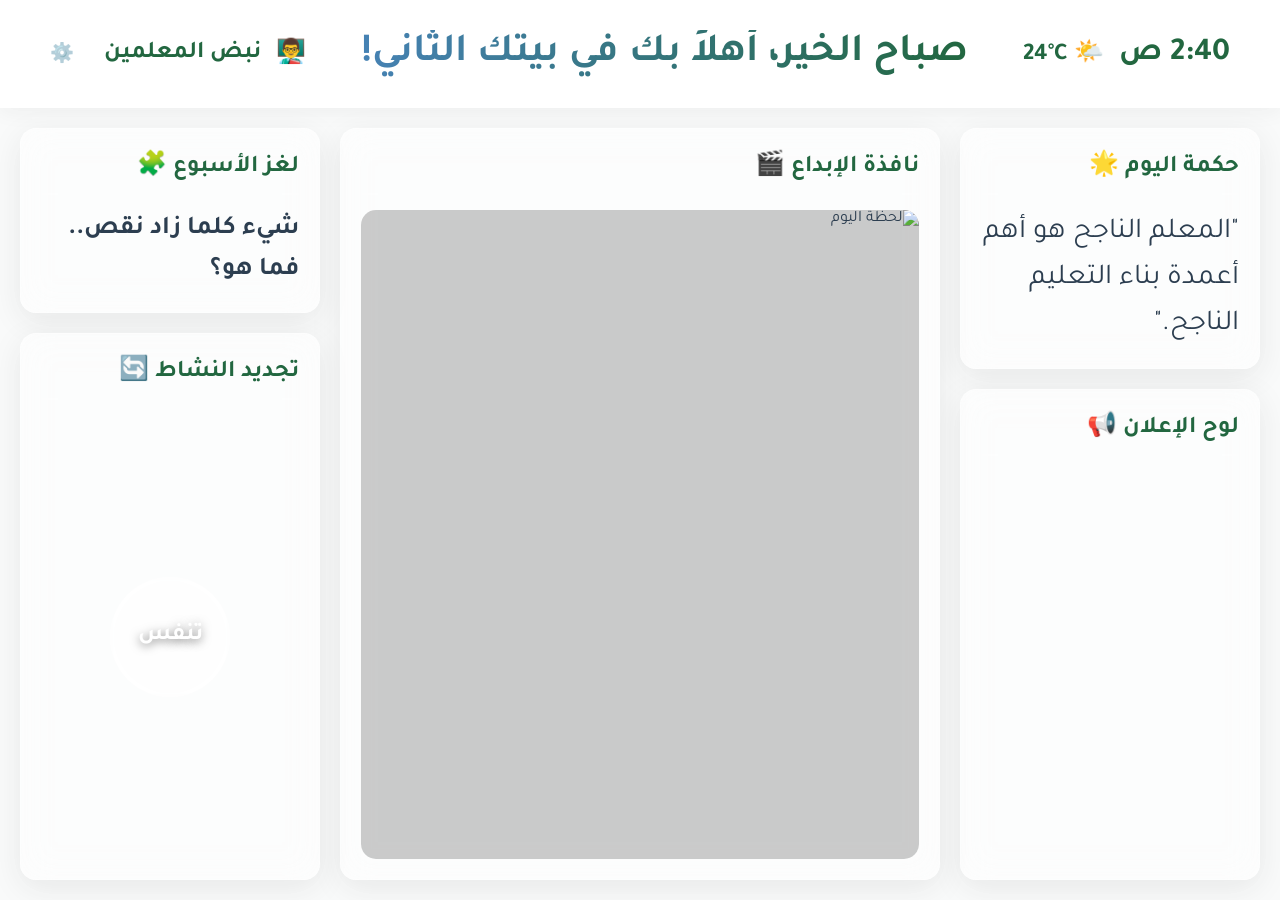
==== index.html @ 492b7f27 "Refactor UI to unified grid and add Youtube/Announcement deletion features" ====
<!DOCTYPE html>
<html lang="ar" dir="rtl">
<head>
    <meta charset="UTF-8">
    <meta name="viewport" content="width=device-width, initial-scale=1.0">
    <title>نبض المعلمين - الشاشة التفاعلية</title>
    <!-- Firebase SDKs -->
    <script src="https://www.gstatic.com/firebasejs/10.8.0/firebase-app-compat.js"></script>
    <script src="https://www.gstatic.com/firebasejs/10.8.0/firebase-firestore-compat.js"></script>
    
    <link rel="stylesheet" href="shared.css">
    <link rel="stylesheet" href="screen.css">
</head>
<body>
    <div id="screen-container" class="screen-container">
        <!-- Header: Weather, Time, and Greeting -->
        <header class="screen-header">
            <div class="time-weather">
                <div class="time" id="current-time">07:30 ص</div>
                <div class="weather"><span class="emoji">🌤️</span> 24°C</div>
            </div>
            <div class="greeting">
                <h1 id="welcome-msg">صباح الخير، أهلاً بك في بيتك الثاني!</h1>
            </div>
            <div class="logo">
                <span class="emoji">👨‍🏫</span> نبض المعلمين
                <a href="dashboard.html" style="text-decoration: none; font-size: 1.2rem; margin-right: 15px; opacity: 0.6; transition: opacity 0.3s;" onmouseover="this.style.opacity=1" onmouseout="this.style.opacity=0.6" title="لوحة التحكم">⚙️</a>
            </div>
        </header>

        <!-- Main Content Area: Unified Grid Layout -->
        <main class="screen-main" style="height: calc(100vh - 100px); padding: 20px;">
            <div class="unified-grid" style="display: grid; grid-template-columns: 1fr 2fr 1fr; gap: 20px; height: 100%;">
                
                <!-- Column 1: Right (Announcements) -->
                <div class="grid-col right-col" style="display: flex; flex-direction: column; gap: 20px;">
                    <!-- Quote of the Day Widget -->
                    <div class="widget glass-card" style="padding: 20px;">
                        <h2 class="widget-title" style="font-size: 1.5rem; border-bottom: 2px solid rgba(255,255,255,0.2); padding-bottom: 10px; margin-bottom: 15px;">حكمة اليوم 🌟</h2>
                        <blockquote class="daily-quote" id="daily-quote" style="font-size: 1.8rem; line-height: 1.6; margin: 0;">"المعلم الناجح هو أهم أعمدة بناء التعليم الناجح."</blockquote>
                    </div>

                    <!-- Announcements Widget -->
                    <div class="widget glass-card" style="flex-grow: 1; display: flex; flex-direction: column; padding: 20px; overflow: hidden;">
                        <h2 class="widget-title" style="font-size: 1.5rem; border-bottom: 2px solid rgba(255,255,255,0.2); padding-bottom: 10px; margin-bottom: 15px;">لوح الإعلان 📢</h2>
                        <div class="shoutout-list" id="shoutout-list" style="flex-grow: 1; overflow-y: auto; padding-right: 10px;">
                            <!-- Dynamically populated from Firebase -->
                        </div>
                    </div>
                </div>

                <!-- Column 2: Middle (Media Window) -->
                <div class="grid-col middle-col" style="display: flex; flex-direction: column; gap: 20px;">
                    <div class="widget glass-card media-widget" style="flex-grow: 1; display: flex; flex-direction: column; padding: 20px;">
                        <h2 class="widget-title" style="font-size: 1.5rem; border-bottom: 2px solid rgba(255,255,255,0.2); padding-bottom: 10px; margin-bottom: 15px;">نافذة الإبداع 🎬</h2>
                        <div class="media-container" id="media-container" style="flex-grow: 1; display: flex; align-items: center; justify-content: center; overflow: hidden; border-radius: 15px; position: relative; background: rgba(0,0,0,0.2);">
                            <!-- Image Element -->
                            <img id="daily-image" src="https://images.unsplash.com/photo-1577896851231-70ef18881754?auto=format&fit=crop&w=800" alt="لحظة اليوم" style="width: 100%; height: 100%; object-fit: cover; position: absolute; top: 0; left: 0; border-radius: 15px;">
                            <!-- YouTube Element (Hidden by default) -->
                            <iframe id="youtube-player" style="display: none; width: 100%; height: 100%; position: absolute; top: 0; left: 0; border-radius: 15px;" src="" frameborder="0" allow="accelerometer; autoplay; clipboard-write; encrypted-media; gyroscope; picture-in-picture" allowfullscreen></iframe>
                        </div>
                    </div>
                </div>

                <!-- Column 3: Left (Puzzle & Dynamic Activities) -->
                <div class="grid-col left-col" style="display: flex; flex-direction: column; gap: 20px;">
                    <!-- Puzzle Widget -->
                    <div class="widget glass-card" style="padding: 20px;">
                        <h2 class="widget-title" style="font-size: 1.5rem; border-bottom: 2px solid rgba(255,255,255,0.2); padding-bottom: 10px; margin-bottom: 15px;">لغز الأسبوع 🧩</h2>
                        <p id="puzzle-text" style="font-size: 1.6rem; line-height: 1.6; font-weight: bold; margin: 0;">شيء كلما زاد نقص.. فما هو؟</p>
                    </div>

                    <!-- Dynamic Activities Widget -->
                    <div class="widget glass-card dynamic-widget" style="flex-grow: 1; padding: 20px; display: flex; flex-direction: column;">
                        <h2 class="widget-title" style="font-size: 1.5rem; border-bottom: 2px solid rgba(255,255,255,0.2); padding-bottom: 10px; margin-bottom: 15px;">تجديد النشاط 🔄</h2>
                        <div id="dynamic-activity-container" style="flex-grow: 1; display: flex; align-items: center; justify-content: center; position: relative;">
                            
                            <!-- Activity 1: Breathing -->
                            <div class="activity-item" id="activity-breathing" style="width: 100%; height: 100%;">
                                <div class="nature-bg" style="height: 100%; border-radius: 15px; display: flex; align-items: center; justify-content: center; background: url('https://images.unsplash.com/photo-1472214103451-9374bd1c798e?auto=format&fit=crop&w=600') no-repeat center center; background-size: cover;">
                                    <div class="breathing-circle" style="width: 120px; height: 120px; border-radius: 50%; background: rgba(255,255,255,0.3); backdrop-filter: blur(5px); display: flex; align-items: center; justify-content: center; animation: breathe 8s infinite ease-in-out;">
                                        <span id="breathe-text" style="font-size: 1.5rem; color: white; font-weight: bold;">تنفس</span>
                                    </div>
                                </div>
                            </div>

                            <!-- Activity 2: Stretch -->
                            <div class="activity-item hidden" id="activity-stretch" style="display: none; text-align: center;">
                                <span class="emoji" style="font-size: 4rem; display: block; margin-bottom: 15px;">🧘‍♀️</span>
                                <h3 style="font-size: 1.8rem; color: var(--color-primary); margin-bottom: 10px;">استرخاء سريع!</h3>
                                <p style="font-size: 1.4rem; line-height: 1.6;">حرّك كتفيك بشكل دائري للخلف 5 مرات لتخفيف التوتر العضلي.</p>
                            </div>

                            <!-- Activity 3: Icebreaker -->
                            <div class="activity-item hidden" id="activity-icebreaker" style="display: none; text-align: center;">
                                <span class="emoji" style="font-size: 4rem; display: block; margin-bottom: 10px;">☕</span>
                                <h3 style="font-size: 1.8rem; color: #555; margin-bottom: 10px;">سؤال للقهوة</h3>
                                <p style="font-size: 1.4rem; font-weight: bold; line-height: 1.6;">لو كان بإمكانك تعليم مادة مختلفة ليوم واحد، ماذا ستختار؟</p>
                            </div>

                            <!-- Activity 4: Tip -->
                            <div class="activity-item hidden" id="activity-tip" style="display: none; text-align: center;">
                                <span class="emoji" style="font-size: 4rem; display: block; margin-bottom: 10px;">💡</span>
                                <h3 style="font-size: 1.8rem; color: #4CAF50; margin-bottom: 10px;">ومضة تربوية</h3>
                                <p style="font-size: 1.4rem; line-height: 1.6;">قاعدة الـ 3 ثوانٍ: انتظر 3 ثوانٍ صامتاً بعد طرح السؤال على الفصل!</p>
                            </div>

                        </div>
                    </div>
                </div>

            </div>
        </main>
        
        <!-- Flash Overlay for New Interactions -->
        <div id="flash-overlay" class="flash-overlay"></div>
        
        <!-- Big Alert Modal for New Gratitude -->
        <div id="big-alert" class="big-alert hidden">
            <h1 class="alert-title">رسالة شكر جديدة! 🎉</h1>
            <div class="alert-body" id="alert-body">
                من: <span id="alert-sender"></span><br>
                إلى: <span id="alert-receiver"></span><br>
                "<span id="alert-message"></span>"
            </div>
        </div>
    </div>

    <script src="firebase-config.js"></script>
    <script src="screen.js"></script>
</body>
</html>
---- shared.css ----
/* css/shared.css */
@import url('https://fonts.googleapis.com/css2?family=Tajawal:wght@400;500;700;800&display=swap');

:root {
  /* Visual Identity Colors */
  --color-emerald: #2E8B57; /* أخضر زمردي */
  --color-emerald-light: #3CB371;
  --color-emerald-dark: #226740;
  
  --color-yellow: #F4A460; /* أصفر دافئ */
  --color-yellow-light: #FFDAB9;
  
  --color-blue: #4682B4; /* أزرق هادئ */
  --color-blue-light: #87CEEB;
  
  --color-background: #F8F9FA;
  --color-surface: #FFFFFF;
  --color-text-dark: #2C3E50;
  --color-text-light: #ECF0F1;
  
  /* Layout & Spacing */
  --border-radius: 16px;
  --box-shadow: 0 8px 32px rgba(0, 0, 0, 0.08);
  --box-shadow-hover: 0 12px 48px rgba(46, 139, 87, 0.15);
  
  /* Typography */
  --font-main: 'Tajawal', sans-serif;
}

* {
  box-sizing: border-box;
  margin: 0;
  padding: 0;
}

body {
  font-family: var(--font-main);
  background-color: var(--color-background);
  color: var(--color-text-dark);
  direction: rtl; /* Arabic support */
}

/* Scrollbar styling */
::-webkit-scrollbar {
  width: 8px;
}
::-webkit-scrollbar-track {
  background: transparent;
}
::-webkit-scrollbar-thumb {
  background: var(--color-emerald-light);
  border-radius: 4px;
}

/* Animations */
@keyframes fadeIn {
  from { opacity: 0; transform: translateY(10px); }
  to { opacity: 1; transform: translateY(0); }
}

@keyframes pulse {
  0% { transform: scale(1); box-shadow: 0 0 0 0 rgba(46, 139, 87, 0.4); }
  70% { transform: scale(1.05); box-shadow: 0 0 0 15px rgba(46, 139, 87, 0); }
  100% { transform: scale(1); box-shadow: 0 0 0 0 rgba(46, 139, 87, 0); }
}

@keyframes flashScreen {
  0% { box-shadow: inset 0 0 0 0 rgba(46, 139, 87, 0); }
  10%, 90% { box-shadow: inset 0 0 50px 20px rgba(46, 139, 87, 0.8); }
  100% { box-shadow: inset 0 0 0 0 rgba(46, 139, 87, 0); }
}

/* Generic Utility Classes */
.card {
  background: var(--color-surface);
  border-radius: var(--border-radius);
  padding: 20px;
  box-shadow: var(--box-shadow);
  transition: transform 0.3s ease, box-shadow 0.3s ease;
}

.card:hover {
  transform: translateY(-5px);
  box-shadow: var(--box-shadow-hover);
}

.btn-primary {
  background: linear-gradient(135deg, var(--color-emerald), var(--color-emerald-light));
  color: white;
  border: none;
  padding: 12px 24px;
  border-radius: 30px;
  font-family: var(--font-main);
  font-weight: 700;
  font-size: 1.1rem;
  cursor: pointer;
  transition: all 0.3s ease;
  box-shadow: 0 4px 15px rgba(46, 139, 87, 0.3);
}

.btn-primary:hover {
  transform: scale(1.05);
  box-shadow: 0 6px 20px rgba(46, 139, 87, 0.4);
}
---- screen.css ----
/* css/screen.css */
body {
    overflow: hidden; /* It's a big screen, no scrolling */
    background: url('https://images.unsplash.com/photo-1614850715649-1d0106293cb1?auto=format&fit=crop&w=1920&q=80') center/cover no-repeat;
}

.screen-container {
    height: 100vh;
    display: flex;
    flex-direction: column;
    background: rgba(248, 249, 250, 0.85); /* Semi-transparent overlay */
    backdrop-filter: blur(10px);
}

.screen-header {
    display: flex;
    justify-content: space-between;
    align-items: center;
    padding: 30px 50px;
    background: rgba(255, 255, 255, 0.9);
    box-shadow: 0 4px 20px rgba(0,0,0,0.05);
}

.time-weather, .logo {
    font-size: 1.5rem;
    font-weight: bold;
    color: var(--color-emerald-dark);
    display: flex;
    gap: 15px;
    align-items: center;
}

.time {
    font-size: 2rem;
}

.greeting h1 {
    font-size: 2.5rem;
    color: var(--color-text-dark);
    background: linear-gradient(to left, var(--color-emerald-dark), var(--color-blue));
    -webkit-background-clip: text;
    -webkit-text-fill-color: transparent;
}

.screen-main {
    flex: 1;
    position: relative;
    padding: 40px;
}

/* Glassmorphism Cards */
.glass-card {
    background: rgba(255, 255, 255, 0.6);
    backdrop-filter: blur(16px);
    border: 1px solid rgba(255, 255, 255, 0.3);
    border-radius: var(--border-radius);
    padding: 40px;
    box-shadow: var(--box-shadow);
}

.glass-card h2 {
    color: var(--color-emerald-dark);
    font-size: 2rem;
    margin-bottom: 20px;
    display: flex;
    align-items: center;
    gap: 10px;
}

/* Cycles */
.cycle-view {
    position: absolute;
    top: 40px;
    left: 40px;
    right: 40px;
    bottom: 40px;
    opacity: 0;
    visibility: hidden;
    transition: all 1s ease-in-out;
    display: flex;
    flex-direction: column;
    justify-content: center;
}

.cycle-view.active {
    opacity: 1;
    visibility: visible;
}

/* Morning Circle */
.quote-card {
    text-align: center;
    max-width: 800px;
    margin: 0 auto;
}

.quote-card p {
    font-size: 3rem;
    line-height: 1.5;
    color: var(--color-text-dark);
}

/* Break Circle */
.split-layout {
    display: grid;
    grid-template-columns: 2fr 1fr;
    gap: 30px;
    height: 100%;
}

.shoutout-container {
    overflow: hidden;
    position: relative;
    height: 100%;
    display: flex;
    flex-direction: column;
}

.shoutout-list {
    flex: 1;
    display: flex;
    flex-direction: column;
    gap: 20px;
    /* Basic scroll animation, can be improved with JS for seamless scrolling */
    animation: scrollUp 20s linear infinite;
}

.shoutout-item {
    background: var(--color-surface);
    padding: 20px;
    border-radius: 12px;
    border-right: 6px solid var(--color-yellow);
    box-shadow: 0 4px 15px rgba(0,0,0,0.05);
    font-size: 1.5rem;
}

.side-content {
    display: flex;
    flex-direction: column;
    gap: 30px;
}

.puzzle-card, .moments-card {
    flex: 1;
    display: flex;
    flex-direction: column;
}

.puzzle-card p {
    font-size: 1.8rem;
    text-align: center;
    margin-top: 20px;
}

.moment-image {
    flex: 1;
    background-size: cover;
    background-position: center;
    border-radius: 12px;
    margin-top: 15px;
}

@keyframes scrollUp {
    0% { transform: translateY(100%); }
    100% { transform: translateY(-100%); }
}

/* Quiet Circle */
.nature-bg {
    height: 100%;
    border-radius: var(--border-radius);
    background: linear-gradient(rgba(46, 139, 87, 0.8), rgba(70, 130, 180, 0.8)), url('https://images.unsplash.com/photo-1518173946687-a4c8892bbd9f?auto=format&fit=crop&w=1920&q=80') center/cover;
    display: flex;
    align-items: center;
    justify-content: center;
}

.breathing-circle {
    width: 300px;
    height: 300px;
    border-radius: 50%;
    background: rgba(255, 255, 255, 0.2);
    border: 4px solid rgba(255, 255, 255, 0.5);
    display: flex;
    align-items: center;
    justify-content: center;
    animation: breatheAnim 8s infinite ease-in-out;
}

.breathing-circle span {
    font-size: 2.5rem;
    color: white;
    font-weight: bold;
    text-shadow: 0 2px 10px rgba(0,0,0,0.5);
}

@keyframes breatheAnim {
    0%, 100% { transform: scale(1); }
    50% { transform: scale(1.5); }
}

/* Alerts and Overlays */
.flash-overlay {
    position: fixed;
    top: 0; left: 0; right: 0; bottom: 0;
    pointer-events: none;
    z-index: 1000;
}

.flash-active {
    animation: flashScreen 2s;
}

.big-alert {
    position: fixed;
    top: 50%; left: 50%;
    transform: translate(-50%, -50%);
    background: var(--color-surface);
    padding: 50px;
    border-radius: 30px;
    box-shadow: 0 20px 60px rgba(0,0,0,0.3);
    z-index: 1001;
    text-align: center;
    border: 5px solid var(--color-yellow);
    animation: popIn 0.5s cubic-bezier(0.175, 0.885, 0.32, 1.275) forwards;
}

.big-alert.hidden {
    display: none;
}

.alert-title {
    font-size: 3rem;
    color: var(--color-emerald-dark);
    margin-bottom: 20px;
}

.alert-body {
    font-size: 2rem;
    line-height: 1.6;
}

@keyframes popIn {
    0% { transform: translate(-50%, -50%) scale(0.5); opacity: 0; }
    100% { transform: translate(-50%, -50%) scale(1); opacity: 1; }
}
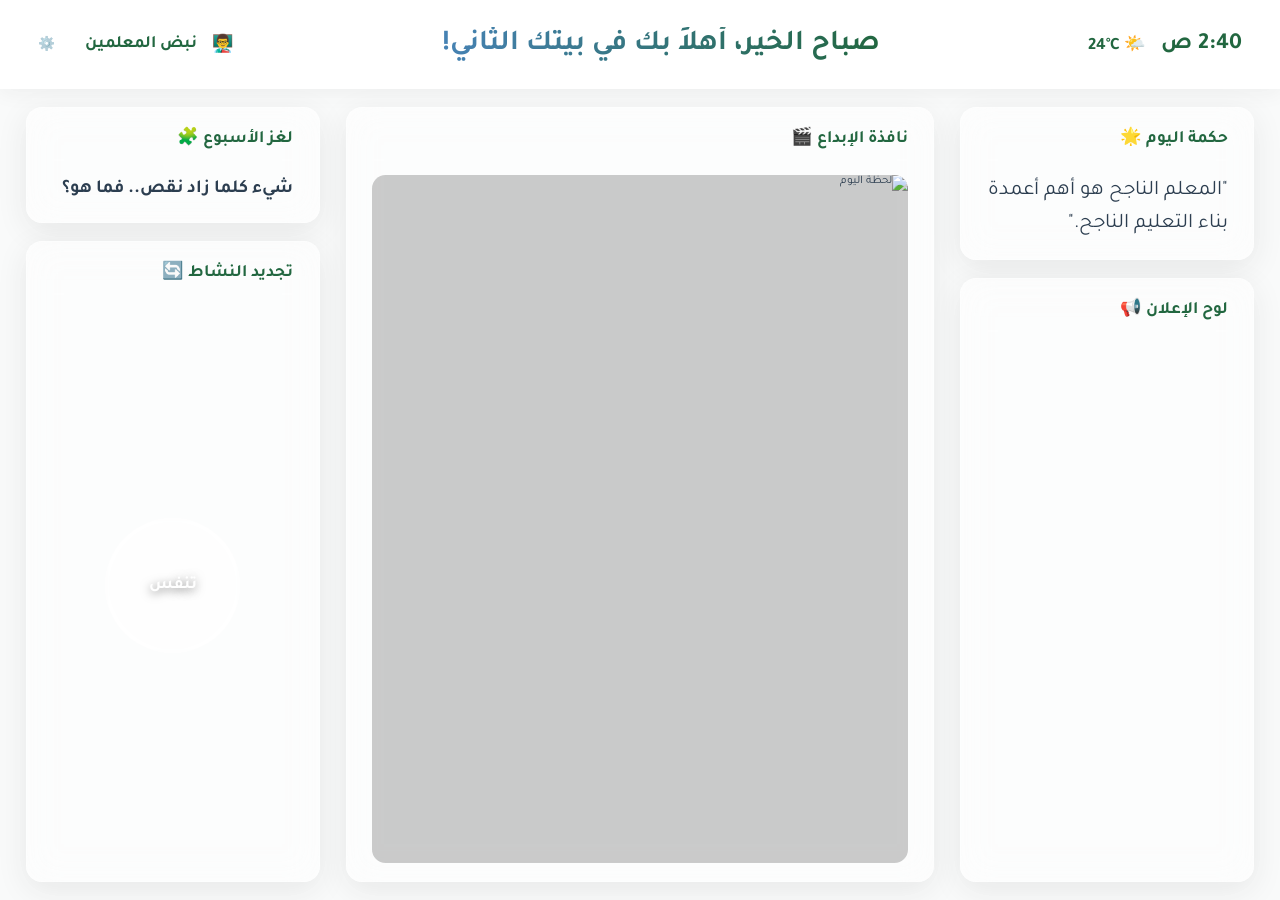
==== commit f4e47a50: "Optimize layout for 16:9 TV screens using VW/VH units" ====
--- a/index.html
+++ b/index.html
@@ -29,56 +29,56 @@
         </header>
 
         <!-- Main Content Area: Unified Grid Layout -->
-        <main class="screen-main" style="height: calc(100vh - 100px); padding: 20px;">
-            <div class="unified-grid" style="display: grid; grid-template-columns: 1fr 2fr 1fr; gap: 20px; height: 100%;">
+        <main class="screen-main" style="flex: 1; padding: 2vh 2vw; box-sizing: border-box; overflow: hidden;">
+            <div class="unified-grid" style="display: grid; grid-template-columns: 1fr 2fr 1fr; gap: 2vw; height: 100%;">
                 
                 <!-- Column 1: Right (Announcements) -->
-                <div class="grid-col right-col" style="display: flex; flex-direction: column; gap: 20px;">
+                <div class="grid-col right-col" style="display: flex; flex-direction: column; gap: 2vh; height: 100%;">
                     <!-- Quote of the Day Widget -->
-                    <div class="widget glass-card" style="padding: 20px;">
-                        <h2 class="widget-title" style="font-size: 1.5rem; border-bottom: 2px solid rgba(255,255,255,0.2); padding-bottom: 10px; margin-bottom: 15px;">حكمة اليوم 🌟</h2>
-                        <blockquote class="daily-quote" id="daily-quote" style="font-size: 1.8rem; line-height: 1.6; margin: 0;">"المعلم الناجح هو أهم أعمدة بناء التعليم الناجح."</blockquote>
+                    <div class="widget glass-card" style="padding: 2vh 2vw; display: flex; flex-direction: column;">
+                        <h2 class="widget-title" style="font-size: 1.5rem; border-bottom: 2px solid rgba(255,255,255,0.2); padding-bottom: 1vh; margin-bottom: 1.5vh;">حكمة اليوم 🌟</h2>
+                        <blockquote class="daily-quote" id="daily-quote" style="font-size: 1.8rem; line-height: 1.6; margin: 0; flex-grow: 1; display: flex; align-items: center;">"المعلم الناجح هو أهم أعمدة بناء التعليم الناجح."</blockquote>
                     </div>
 
                     <!-- Announcements Widget -->
-                    <div class="widget glass-card" style="flex-grow: 1; display: flex; flex-direction: column; padding: 20px; overflow: hidden;">
-                        <h2 class="widget-title" style="font-size: 1.5rem; border-bottom: 2px solid rgba(255,255,255,0.2); padding-bottom: 10px; margin-bottom: 15px;">لوح الإعلان 📢</h2>
-                        <div class="shoutout-list" id="shoutout-list" style="flex-grow: 1; overflow-y: auto; padding-right: 10px;">
+                    <div class="widget glass-card" style="flex-grow: 1; display: flex; flex-direction: column; padding: 2vh 2vw; overflow: hidden;">
+                        <h2 class="widget-title" style="font-size: 1.5rem; border-bottom: 2px solid rgba(255,255,255,0.2); padding-bottom: 1vh; margin-bottom: 1.5vh;">لوح الإعلان 📢</h2>
+                        <div class="shoutout-list" id="shoutout-list" style="flex-grow: 1; overflow-y: auto; padding-right: 1vw;">
                             <!-- Dynamically populated from Firebase -->
                         </div>
                     </div>
                 </div>
 
                 <!-- Column 2: Middle (Media Window) -->
-                <div class="grid-col middle-col" style="display: flex; flex-direction: column; gap: 20px;">
-                    <div class="widget glass-card media-widget" style="flex-grow: 1; display: flex; flex-direction: column; padding: 20px;">
-                        <h2 class="widget-title" style="font-size: 1.5rem; border-bottom: 2px solid rgba(255,255,255,0.2); padding-bottom: 10px; margin-bottom: 15px;">نافذة الإبداع 🎬</h2>
-                        <div class="media-container" id="media-container" style="flex-grow: 1; display: flex; align-items: center; justify-content: center; overflow: hidden; border-radius: 15px; position: relative; background: rgba(0,0,0,0.2);">
+                <div class="grid-col middle-col" style="display: flex; flex-direction: column; height: 100%;">
+                    <div class="widget glass-card media-widget" style="flex-grow: 1; display: flex; flex-direction: column; padding: 2vh 2vw;">
+                        <h2 class="widget-title" style="font-size: 1.5rem; border-bottom: 2px solid rgba(255,255,255,0.2); padding-bottom: 1vh; margin-bottom: 1.5vh;">نافذة الإبداع 🎬</h2>
+                        <div class="media-container" id="media-container" style="flex-grow: 1; display: flex; align-items: center; justify-content: center; overflow: hidden; border-radius: 1.5vh; position: relative; background: rgba(0,0,0,0.2);">
                             <!-- Image Element -->
-                            <img id="daily-image" src="https://images.unsplash.com/photo-1577896851231-70ef18881754?auto=format&fit=crop&w=800" alt="لحظة اليوم" style="width: 100%; height: 100%; object-fit: cover; position: absolute; top: 0; left: 0; border-radius: 15px;">
+                            <img id="daily-image" src="https://images.unsplash.com/photo-1577896851231-70ef18881754?auto=format&fit=crop&w=800" alt="لحظة اليوم" style="width: 100%; height: 100%; object-fit: cover; position: absolute; top: 0; left: 0; border-radius: 1.5vh;">
                             <!-- YouTube Element (Hidden by default) -->
-                            <iframe id="youtube-player" style="display: none; width: 100%; height: 100%; position: absolute; top: 0; left: 0; border-radius: 15px;" src="" frameborder="0" allow="accelerometer; autoplay; clipboard-write; encrypted-media; gyroscope; picture-in-picture" allowfullscreen></iframe>
+                            <iframe id="youtube-player" style="display: none; width: 100%; height: 100%; position: absolute; top: 0; left: 0; border-radius: 1.5vh;" src="" frameborder="0" allow="accelerometer; autoplay; clipboard-write; encrypted-media; gyroscope; picture-in-picture" allowfullscreen></iframe>
                         </div>
                     </div>
                 </div>
 
                 <!-- Column 3: Left (Puzzle & Dynamic Activities) -->
-                <div class="grid-col left-col" style="display: flex; flex-direction: column; gap: 20px;">
+                <div class="grid-col left-col" style="display: flex; flex-direction: column; gap: 2vh; height: 100%;">
                     <!-- Puzzle Widget -->
-                    <div class="widget glass-card" style="padding: 20px;">
-                        <h2 class="widget-title" style="font-size: 1.5rem; border-bottom: 2px solid rgba(255,255,255,0.2); padding-bottom: 10px; margin-bottom: 15px;">لغز الأسبوع 🧩</h2>
-                        <p id="puzzle-text" style="font-size: 1.6rem; line-height: 1.6; font-weight: bold; margin: 0;">شيء كلما زاد نقص.. فما هو؟</p>
+                    <div class="widget glass-card" style="padding: 2vh 2vw; display: flex; flex-direction: column;">
+                        <h2 class="widget-title" style="font-size: 1.5rem; border-bottom: 2px solid rgba(255,255,255,0.2); padding-bottom: 1vh; margin-bottom: 1.5vh;">لغز الأسبوع 🧩</h2>
+                        <p id="puzzle-text" style="font-size: 1.6rem; line-height: 1.6; font-weight: bold; margin: 0; flex-grow: 1; display: flex; align-items: center;">شيء كلما زاد نقص.. فما هو؟</p>
                     </div>
 
                     <!-- Dynamic Activities Widget -->
-                    <div class="widget glass-card dynamic-widget" style="flex-grow: 1; padding: 20px; display: flex; flex-direction: column;">
-                        <h2 class="widget-title" style="font-size: 1.5rem; border-bottom: 2px solid rgba(255,255,255,0.2); padding-bottom: 10px; margin-bottom: 15px;">تجديد النشاط 🔄</h2>
+                    <div class="widget glass-card dynamic-widget" style="flex-grow: 1; padding: 2vh 2vw; display: flex; flex-direction: column; overflow: hidden;">
+                        <h2 class="widget-title" style="font-size: 1.5rem; border-bottom: 2px solid rgba(255,255,255,0.2); padding-bottom: 1vh; margin-bottom: 1.5vh;">تجديد النشاط 🔄</h2>
                         <div id="dynamic-activity-container" style="flex-grow: 1; display: flex; align-items: center; justify-content: center; position: relative;">
                             
                             <!-- Activity 1: Breathing -->
                             <div class="activity-item" id="activity-breathing" style="width: 100%; height: 100%;">
-                                <div class="nature-bg" style="height: 100%; border-radius: 15px; display: flex; align-items: center; justify-content: center; background: url('https://images.unsplash.com/photo-1472214103451-9374bd1c798e?auto=format&fit=crop&w=600') no-repeat center center; background-size: cover;">
-                                    <div class="breathing-circle" style="width: 120px; height: 120px; border-radius: 50%; background: rgba(255,255,255,0.3); backdrop-filter: blur(5px); display: flex; align-items: center; justify-content: center; animation: breathe 8s infinite ease-in-out;">
+                                <div class="nature-bg" style="height: 100%; border-radius: 1.5vh; display: flex; align-items: center; justify-content: center; background: url('https://images.unsplash.com/photo-1472214103451-9374bd1c798e?auto=format&fit=crop&w=600') no-repeat center center; background-size: cover;">
+                                    <div class="breathing-circle" style="width: 15vh; height: 15vh; border-radius: 50%; background: rgba(255,255,255,0.3); backdrop-filter: blur(5px); display: flex; align-items: center; justify-content: center; animation: breathe 8s infinite ease-in-out;">
                                         <span id="breathe-text" style="font-size: 1.5rem; color: white; font-weight: bold;">تنفس</span>
                                     </div>
                                 </div>
@@ -86,22 +86,22 @@
 
                             <!-- Activity 2: Stretch -->
                             <div class="activity-item hidden" id="activity-stretch" style="display: none; text-align: center;">
-                                <span class="emoji" style="font-size: 4rem; display: block; margin-bottom: 15px;">🧘‍♀️</span>
-                                <h3 style="font-size: 1.8rem; color: var(--color-primary); margin-bottom: 10px;">استرخاء سريع!</h3>
+                                <span class="emoji" style="font-size: 4rem; display: block; margin-bottom: 1.5vh;">🧘‍♀️</span>
+                                <h3 style="font-size: 1.8rem; color: var(--color-primary); margin-bottom: 1vh;">استرخاء سريع!</h3>
                                 <p style="font-size: 1.4rem; line-height: 1.6;">حرّك كتفيك بشكل دائري للخلف 5 مرات لتخفيف التوتر العضلي.</p>
                             </div>
 
                             <!-- Activity 3: Icebreaker -->
                             <div class="activity-item hidden" id="activity-icebreaker" style="display: none; text-align: center;">
-                                <span class="emoji" style="font-size: 4rem; display: block; margin-bottom: 10px;">☕</span>
-                                <h3 style="font-size: 1.8rem; color: #555; margin-bottom: 10px;">سؤال للقهوة</h3>
+                                <span class="emoji" style="font-size: 4rem; display: block; margin-bottom: 1vh;">☕</span>
+                                <h3 style="font-size: 1.8rem; color: #555; margin-bottom: 1vh;">سؤال للقهوة</h3>
                                 <p style="font-size: 1.4rem; font-weight: bold; line-height: 1.6;">لو كان بإمكانك تعليم مادة مختلفة ليوم واحد، ماذا ستختار؟</p>
                             </div>
 
                             <!-- Activity 4: Tip -->
                             <div class="activity-item hidden" id="activity-tip" style="display: none; text-align: center;">
-                                <span class="emoji" style="font-size: 4rem; display: block; margin-bottom: 10px;">💡</span>
-                                <h3 style="font-size: 1.8rem; color: #4CAF50; margin-bottom: 10px;">ومضة تربوية</h3>
+                                <span class="emoji" style="font-size: 4rem; display: block; margin-bottom: 1vh;">💡</span>
+                                <h3 style="font-size: 1.8rem; color: #4CAF50; margin-bottom: 1vh;">ومضة تربوية</h3>
                                 <p style="font-size: 1.4rem; line-height: 1.6;">قاعدة الـ 3 ثوانٍ: انتظر 3 ثوانٍ صامتاً بعد طرح السؤال على الفصل!</p>
                             </div>
 
--- a/screen.css
+++ b/screen.css
@@ -1,4 +1,9 @@
 /* css/screen.css */
+/* Responsive Typography Scaling for 16:9 TV Screens */
+html {
+    font-size: 0.9vw; /* Scales root em based on screen width. Approx 17px on 1080p, 34px on 4K */
+}
+
 body {
     overflow: hidden; /* It's a big screen, no scrolling */
     background: url('https://images.unsplash.com/photo-1614850715649-1d0106293cb1?auto=format&fit=crop&w=1920&q=80') center/cover no-repeat;
@@ -16,7 +21,7 @@
     display: flex;
     justify-content: space-between;
     align-items: center;
-    padding: 30px 50px;
+    padding: 3vh 3vw;
     background: rgba(255, 255, 255, 0.9);
     box-shadow: 0 4px 20px rgba(0,0,0,0.05);
 }
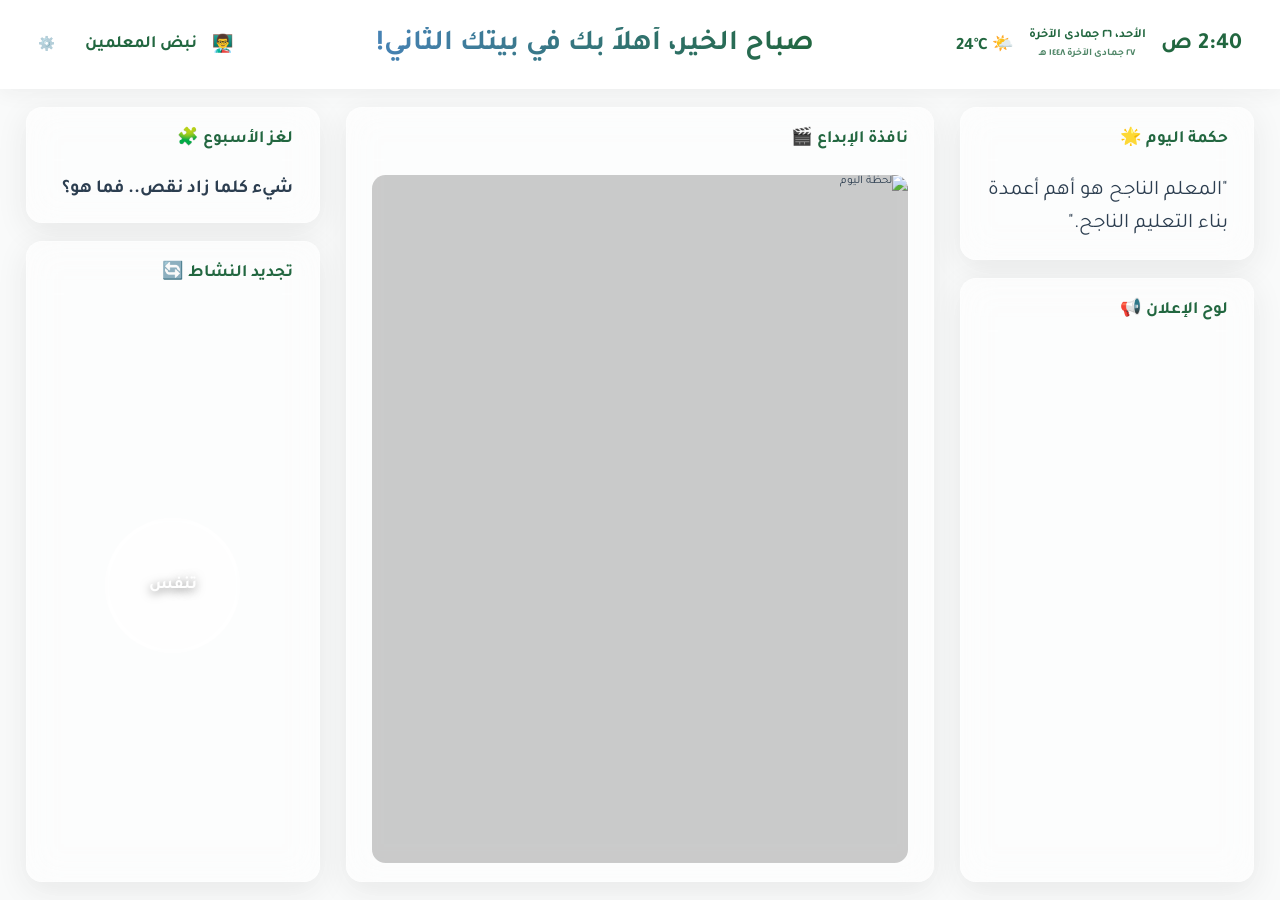
==== commit 3efa0c3a: "Apply 7 improvements: fix breathe animation, add CSS vars, fix missing </main>, add date display, ad" ====
--- a/index.html
+++ b/index.html
@@ -17,6 +17,7 @@
         <header class="screen-header">
             <div class="time-weather">
                 <div class="time" id="current-time">07:30 ص</div>
+                <div class="date" id="current-date"></div>
                 <div class="weather"><span class="emoji">🌤️</span> 24°C</div>
             </div>
             <div class="greeting">
@@ -29,31 +30,31 @@
         </header>
 
         <!-- Main Content Area: Unified Grid Layout -->
-        <main class="screen-main" style="flex: 1; padding: 2vh 2vw; box-sizing: border-box; overflow: hidden;">
-            <div class="unified-grid" style="display: grid; grid-template-columns: 1fr 2fr 1fr; gap: 2vw; height: 100%;">
+        <main class="screen-main" style="flex: 1; padding: 2vh 2vw; box-sizing: border-box; overflow: hidden; display: flex; flex-direction: column; min-height: 0;">
+            <div class="unified-grid" style="display: grid; grid-template-columns: 1fr 2fr 1fr; gap: 2vw; flex: 1; min-height: 0;">
                 
                 <!-- Column 1: Right (Announcements) -->
-                <div class="grid-col right-col" style="display: flex; flex-direction: column; gap: 2vh; height: 100%;">
+                <div class="grid-col right-col" style="display: flex; flex-direction: column; gap: 2vh; min-height: 0;">
                     <!-- Quote of the Day Widget -->
-                    <div class="widget glass-card" style="padding: 2vh 2vw; display: flex; flex-direction: column;">
+                    <div class="widget glass-card" style="padding: 2vh 2vw; display: flex; flex-direction: column; min-height: 0;">
                         <h2 class="widget-title" style="font-size: 1.5rem; border-bottom: 2px solid rgba(255,255,255,0.2); padding-bottom: 1vh; margin-bottom: 1.5vh;">حكمة اليوم 🌟</h2>
-                        <blockquote class="daily-quote" id="daily-quote" style="font-size: 1.8rem; line-height: 1.6; margin: 0; flex-grow: 1; display: flex; align-items: center;">"المعلم الناجح هو أهم أعمدة بناء التعليم الناجح."</blockquote>
+                        <blockquote class="daily-quote" id="daily-quote" style="font-size: 1.8rem; line-height: 1.6; margin: 0; flex-grow: 1; display: flex; align-items: center; overflow: hidden;">"المعلم الناجح هو أهم أعمدة بناء التعليم الناجح."</blockquote>
                     </div>
 
                     <!-- Announcements Widget -->
-                    <div class="widget glass-card" style="flex-grow: 1; display: flex; flex-direction: column; padding: 2vh 2vw; overflow: hidden;">
+                    <div class="widget glass-card" style="flex-grow: 1; display: flex; flex-direction: column; padding: 2vh 2vw; overflow: hidden; min-height: 0;">
                         <h2 class="widget-title" style="font-size: 1.5rem; border-bottom: 2px solid rgba(255,255,255,0.2); padding-bottom: 1vh; margin-bottom: 1.5vh;">لوح الإعلان 📢</h2>
-                        <div class="shoutout-list" id="shoutout-list" style="flex-grow: 1; overflow-y: auto; padding-right: 1vw;">
+                        <div class="shoutout-list" id="shoutout-list" style="flex-grow: 1; overflow-y: auto; padding-right: 1vw; min-height: 0;">
                             <!-- Dynamically populated from Firebase -->
                         </div>
                     </div>
                 </div>
 
                 <!-- Column 2: Middle (Media Window) -->
-                <div class="grid-col middle-col" style="display: flex; flex-direction: column; height: 100%;">
-                    <div class="widget glass-card media-widget" style="flex-grow: 1; display: flex; flex-direction: column; padding: 2vh 2vw;">
+                <div class="grid-col middle-col" style="display: flex; flex-direction: column; min-height: 0;">
+                    <div class="widget glass-card media-widget" style="flex-grow: 1; display: flex; flex-direction: column; padding: 2vh 2vw; min-height: 0;">
                         <h2 class="widget-title" style="font-size: 1.5rem; border-bottom: 2px solid rgba(255,255,255,0.2); padding-bottom: 1vh; margin-bottom: 1.5vh;">نافذة الإبداع 🎬</h2>
-                        <div class="media-container" id="media-container" style="flex-grow: 1; display: flex; align-items: center; justify-content: center; overflow: hidden; border-radius: 1.5vh; position: relative; background: rgba(0,0,0,0.2);">
+                        <div class="media-container" id="media-container" style="flex-grow: 1; display: flex; align-items: center; justify-content: center; overflow: hidden; border-radius: 1.5vh; position: relative; background: rgba(0,0,0,0.2); min-height: 0;">
                             <!-- Image Element -->
                             <img id="daily-image" src="https://images.unsplash.com/photo-1577896851231-70ef18881754?auto=format&fit=crop&w=800" alt="لحظة اليوم" style="width: 100%; height: 100%; object-fit: cover; position: absolute; top: 0; left: 0; border-radius: 1.5vh;">
                             <!-- YouTube Element (Hidden by default) -->
@@ -63,17 +64,17 @@
                 </div>
 
                 <!-- Column 3: Left (Puzzle & Dynamic Activities) -->
-                <div class="grid-col left-col" style="display: flex; flex-direction: column; gap: 2vh; height: 100%;">
+                <div class="grid-col left-col" style="display: flex; flex-direction: column; gap: 2vh; min-height: 0;">
                     <!-- Puzzle Widget -->
-                    <div class="widget glass-card" style="padding: 2vh 2vw; display: flex; flex-direction: column;">
+                    <div class="widget glass-card" style="padding: 2vh 2vw; display: flex; flex-direction: column; min-height: 0;">
                         <h2 class="widget-title" style="font-size: 1.5rem; border-bottom: 2px solid rgba(255,255,255,0.2); padding-bottom: 1vh; margin-bottom: 1.5vh;">لغز الأسبوع 🧩</h2>
-                        <p id="puzzle-text" style="font-size: 1.6rem; line-height: 1.6; font-weight: bold; margin: 0; flex-grow: 1; display: flex; align-items: center;">شيء كلما زاد نقص.. فما هو؟</p>
+                        <p id="puzzle-text" style="font-size: 1.6rem; line-height: 1.6; font-weight: bold; margin: 0; flex-grow: 1; display: flex; align-items: center; overflow: hidden;">شيء كلما زاد نقص.. فما هو؟</p>
                     </div>
 
                     <!-- Dynamic Activities Widget -->
-                    <div class="widget glass-card dynamic-widget" style="flex-grow: 1; padding: 2vh 2vw; display: flex; flex-direction: column; overflow: hidden;">
+                    <div class="widget glass-card dynamic-widget" style="flex-grow: 1; padding: 2vh 2vw; display: flex; flex-direction: column; overflow: hidden; min-height: 0;">
                         <h2 class="widget-title" style="font-size: 1.5rem; border-bottom: 2px solid rgba(255,255,255,0.2); padding-bottom: 1vh; margin-bottom: 1.5vh;">تجديد النشاط 🔄</h2>
-                        <div id="dynamic-activity-container" style="flex-grow: 1; display: flex; align-items: center; justify-content: center; position: relative;">
+                        <div id="dynamic-activity-container" style="flex-grow: 1; display: flex; align-items: center; justify-content: center; position: relative; min-height: 0;">
                             
                             <!-- Activity 1: Breathing -->
                             <div class="activity-item" id="activity-breathing" style="width: 100%; height: 100%;">
--- a/shared.css
+++ b/shared.css
@@ -13,6 +13,10 @@
   --color-blue: #4682B4; /* أزرق هادئ */
   --color-blue-light: #87CEEB;
   
+  /* Aliases for backward compatibility */
+  --color-primary: #2E8B57;
+  --gradient-primary: linear-gradient(135deg, #2E8B57, #3CB371);
+
   --color-background: #F8F9FA;
   --color-surface: #FFFFFF;
   --color-text-dark: #2C3E50;
--- a/screen.css
+++ b/screen.css
@@ -37,6 +37,13 @@
 
 .time {
     font-size: 2rem;
+}
+
+.date {
+    font-size: 1.1rem;
+    line-height: 1.4;
+    color: var(--color-emerald-dark);
+    text-align: center;
 }
 
 .greeting h1 {
@@ -126,8 +133,8 @@
     display: flex;
     flex-direction: column;
     gap: 20px;
-    /* Basic scroll animation, can be improved with JS for seamless scrolling */
-    animation: scrollUp 20s linear infinite;
+    overflow-y: auto;
+    scroll-behavior: smooth;
 }
 
 .shoutout-item {
@@ -199,7 +206,7 @@
     text-shadow: 0 2px 10px rgba(0,0,0,0.5);
 }
 
-@keyframes breatheAnim {
+@keyframes breathe {
     0%, 100% { transform: scale(1); }
     50% { transform: scale(1.5); }
 }
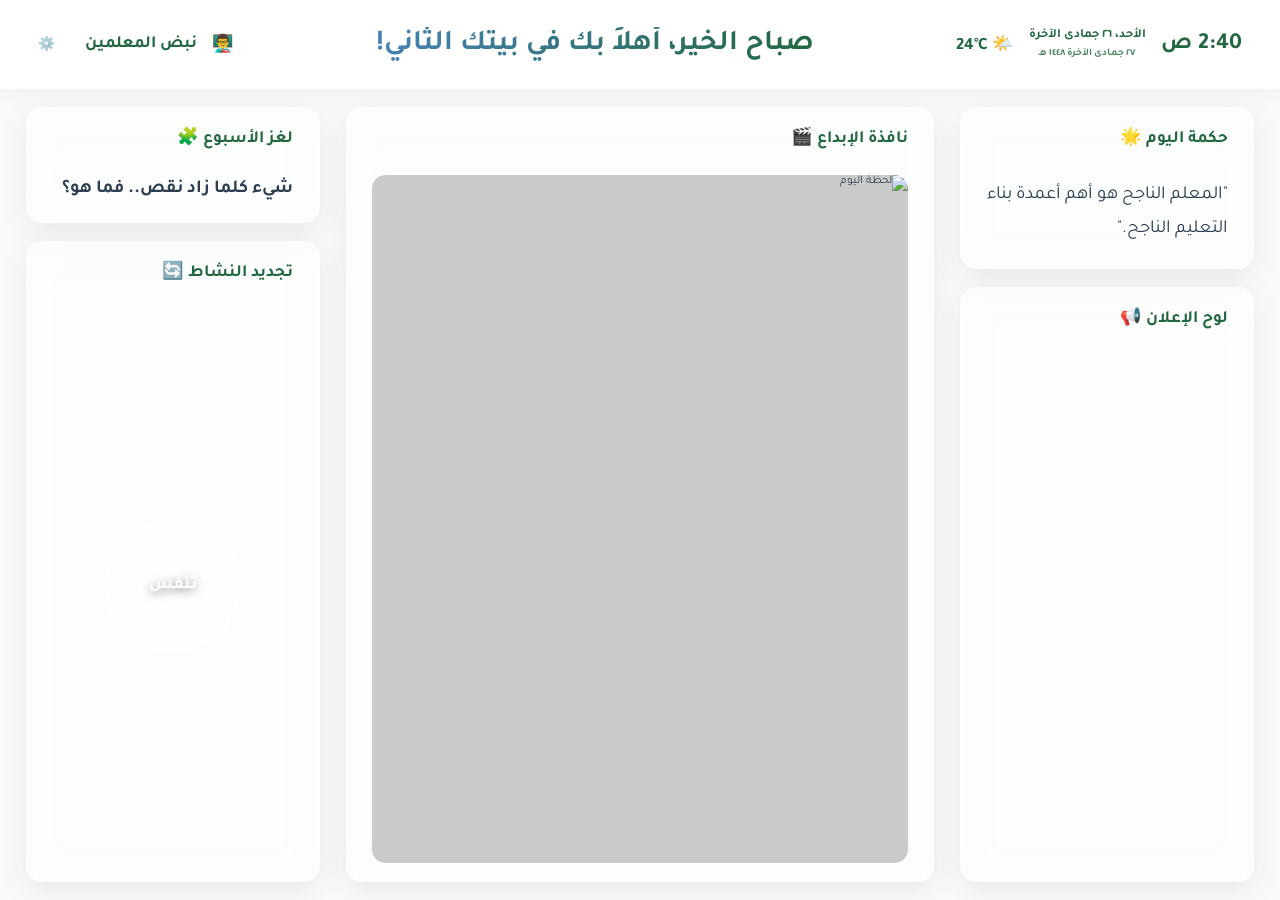
==== commit 7a383d7b: "Fix quote and announcements display: allow text wrapping, remove overflow:hidden clipping, fix item " ====
--- a/index.html
+++ b/index.html
@@ -38,13 +38,13 @@
                     <!-- Quote of the Day Widget -->
                     <div class="widget glass-card" style="padding: 2vh 2vw; display: flex; flex-direction: column; min-height: 0;">
                         <h2 class="widget-title" style="font-size: 1.5rem; border-bottom: 2px solid rgba(255,255,255,0.2); padding-bottom: 1vh; margin-bottom: 1.5vh;">حكمة اليوم 🌟</h2>
-                        <blockquote class="daily-quote" id="daily-quote" style="font-size: 1.8rem; line-height: 1.6; margin: 0; flex-grow: 1; display: flex; align-items: center; overflow: hidden;">"المعلم الناجح هو أهم أعمدة بناء التعليم الناجح."</blockquote>
+                        <blockquote class="daily-quote" id="daily-quote" style="font-size: 1.6rem; line-height: 1.8; margin: 0; flex-grow: 1; overflow-y: auto; word-break: break-word; white-space: normal; display: block; padding: 0.5vh 0;">"المعلم الناجح هو أهم أعمدة بناء التعليم الناجح."</blockquote>
                     </div>
 
                     <!-- Announcements Widget -->
-                    <div class="widget glass-card" style="flex-grow: 1; display: flex; flex-direction: column; padding: 2vh 2vw; overflow: hidden; min-height: 0;">
-                        <h2 class="widget-title" style="font-size: 1.5rem; border-bottom: 2px solid rgba(255,255,255,0.2); padding-bottom: 1vh; margin-bottom: 1.5vh;">لوح الإعلان 📢</h2>
-                        <div class="shoutout-list" id="shoutout-list" style="flex-grow: 1; overflow-y: auto; padding-right: 1vw; min-height: 0;">
+                    <div class="widget glass-card" style="flex-grow: 1; display: flex; flex-direction: column; padding: 2vh 2vw; min-height: 0;">
+                        <h2 class="widget-title" style="font-size: 1.5rem; border-bottom: 2px solid rgba(255,255,255,0.2); padding-bottom: 1vh; margin-bottom: 1.5vh; flex-shrink: 0;">لوح الإعلان 📢</h2>
+                        <div class="shoutout-list" id="shoutout-list" style="flex: 1; overflow-y: auto; padding-left: 0.3vw; min-height: 0; display: flex; flex-direction: column; gap: 1.5vh;">
                             <!-- Dynamically populated from Firebase -->
                         </div>
                     </div>
--- a/screen.css
+++ b/screen.css
@@ -139,11 +139,15 @@
 
 .shoutout-item {
     background: var(--color-surface);
-    padding: 20px;
+    padding: 1.5vh 1.2vw;
     border-radius: 12px;
     border-right: 6px solid var(--color-yellow);
     box-shadow: 0 4px 15px rgba(0,0,0,0.05);
-    font-size: 1.5rem;
+    font-size: 1.3rem;
+    line-height: 1.7;
+    word-break: break-word;
+    white-space: normal;
+    flex-shrink: 0;
 }
 
 .side-content {
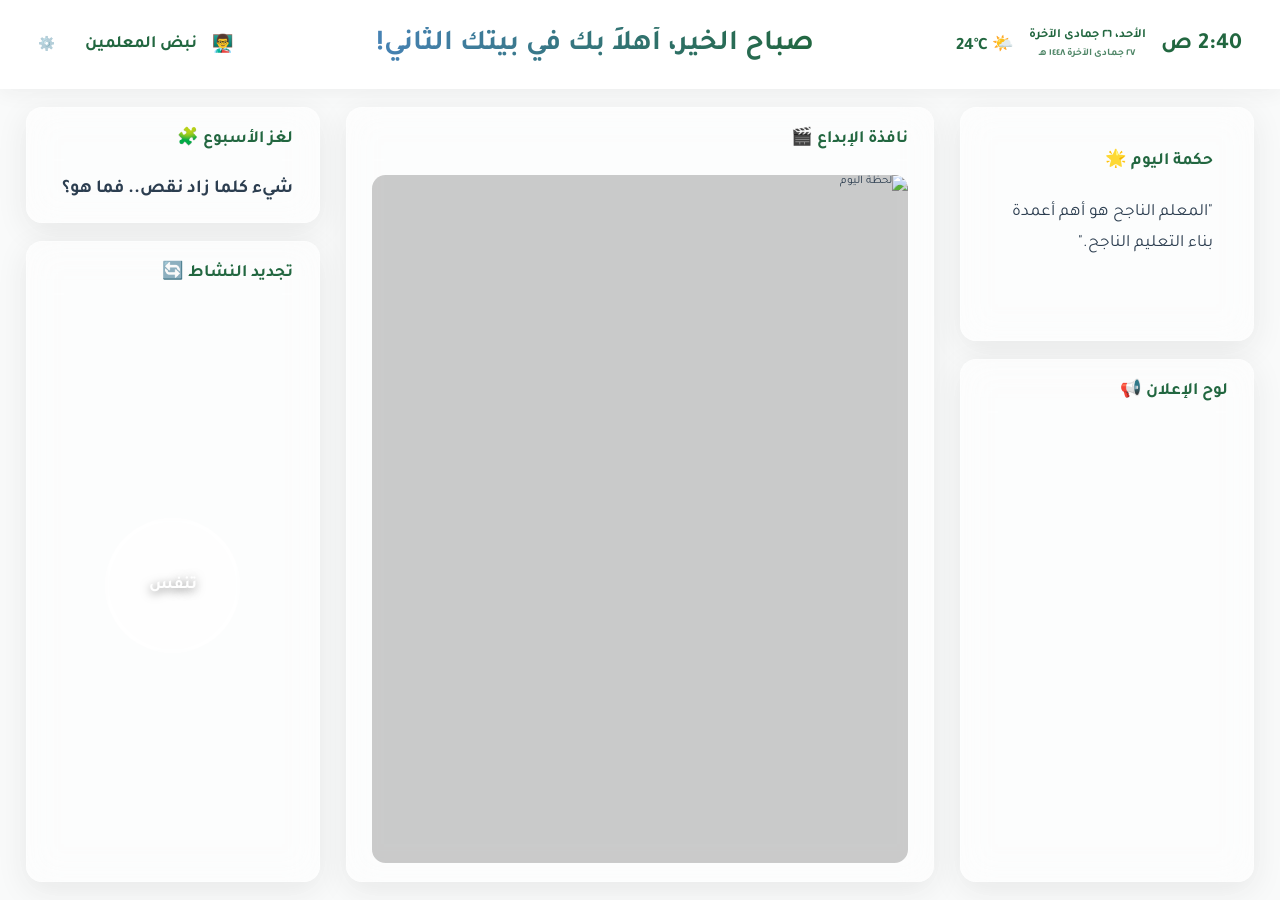
==== commit 42aed719: "Fix auto-scroll (overflow-y: scroll required for scrollTop) and fix quote widget height/display http" ====
--- a/index.html
+++ b/index.html
@@ -36,15 +36,15 @@
                 <!-- Column 1: Right (Announcements) -->
                 <div class="grid-col right-col" style="display: flex; flex-direction: column; gap: 2vh; min-height: 0;">
                     <!-- Quote of the Day Widget -->
-                    <div class="widget glass-card" style="padding: 2vh 2vw; display: flex; flex-direction: column; min-height: 0;">
-                        <h2 class="widget-title" style="font-size: 1.5rem; border-bottom: 2px solid rgba(255,255,255,0.2); padding-bottom: 1vh; margin-bottom: 1.5vh;">حكمة اليوم 🌟</h2>
-                        <blockquote class="daily-quote" id="daily-quote" style="font-size: 1.6rem; line-height: 1.8; margin: 0; flex-grow: 1; overflow-y: auto; word-break: break-word; white-space: normal; display: block; padding: 0.5vh 0;">"المعلم الناجح هو أهم أعمدة بناء التعليم الناجح."</blockquote>
+                    <div class="widget glass-card quote-widget">
+                        <h2 class="widget-title" style="font-size: 1.5rem; border-bottom: 2px solid rgba(255,255,255,0.2); padding-bottom: 1vh; margin-bottom: 1.5vh; flex-shrink: 0;">حكمة اليوم 🌟</h2>
+                        <blockquote class="daily-quote" id="daily-quote">"المعلم الناجح هو أهم أعمدة بناء التعليم الناجح."</blockquote>
                     </div>
 
                     <!-- Announcements Widget -->
                     <div class="widget glass-card" style="flex-grow: 1; display: flex; flex-direction: column; padding: 2vh 2vw; min-height: 0;">
                         <h2 class="widget-title" style="font-size: 1.5rem; border-bottom: 2px solid rgba(255,255,255,0.2); padding-bottom: 1vh; margin-bottom: 1.5vh; flex-shrink: 0;">لوح الإعلان 📢</h2>
-                        <div class="shoutout-list" id="shoutout-list" style="flex: 1; overflow-y: auto; padding-left: 0.3vw; min-height: 0; display: flex; flex-direction: column; gap: 1.5vh;">
+                        <div class="shoutout-list" id="shoutout-list" style="flex: 1; min-height: 0;">
                             <!-- Dynamically populated from Firebase -->
                         </div>
                     </div>
--- a/screen.css
+++ b/screen.css
@@ -44,6 +44,33 @@
     line-height: 1.4;
     color: var(--color-emerald-dark);
     text-align: center;
+}
+
+/* Quote widget — fixed height so it never competes with announcements */
+.quote-widget {
+    padding: 2vh 2vw;
+    display: flex;
+    flex-direction: column;
+    flex-shrink: 0;
+    height: 26vh;
+    overflow: hidden;
+}
+
+.daily-quote {
+    font-size: 1.5rem;
+    line-height: 1.8;
+    margin: 0;
+    flex: 1;
+    overflow-y: scroll;
+    scrollbar-width: none;
+    -ms-overflow-style: none;
+    word-break: break-word;
+    white-space: normal;
+    display: block;
+}
+
+.daily-quote::-webkit-scrollbar {
+    display: none;
 }
 
 .greeting h1 {
@@ -132,9 +159,14 @@
     flex: 1;
     display: flex;
     flex-direction: column;
-    gap: 20px;
-    overflow-y: auto;
-    scroll-behavior: smooth;
+    gap: 1.5vh;
+    overflow-y: scroll; /* must be scroll/auto for scrollTop to work */
+    scrollbar-width: none; /* Firefox */
+    -ms-overflow-style: none; /* IE */
+}
+
+.shoutout-list::-webkit-scrollbar {
+    display: none; /* Chrome/Safari — hide bar but keep scrollability */
 }
 
 .shoutout-item {
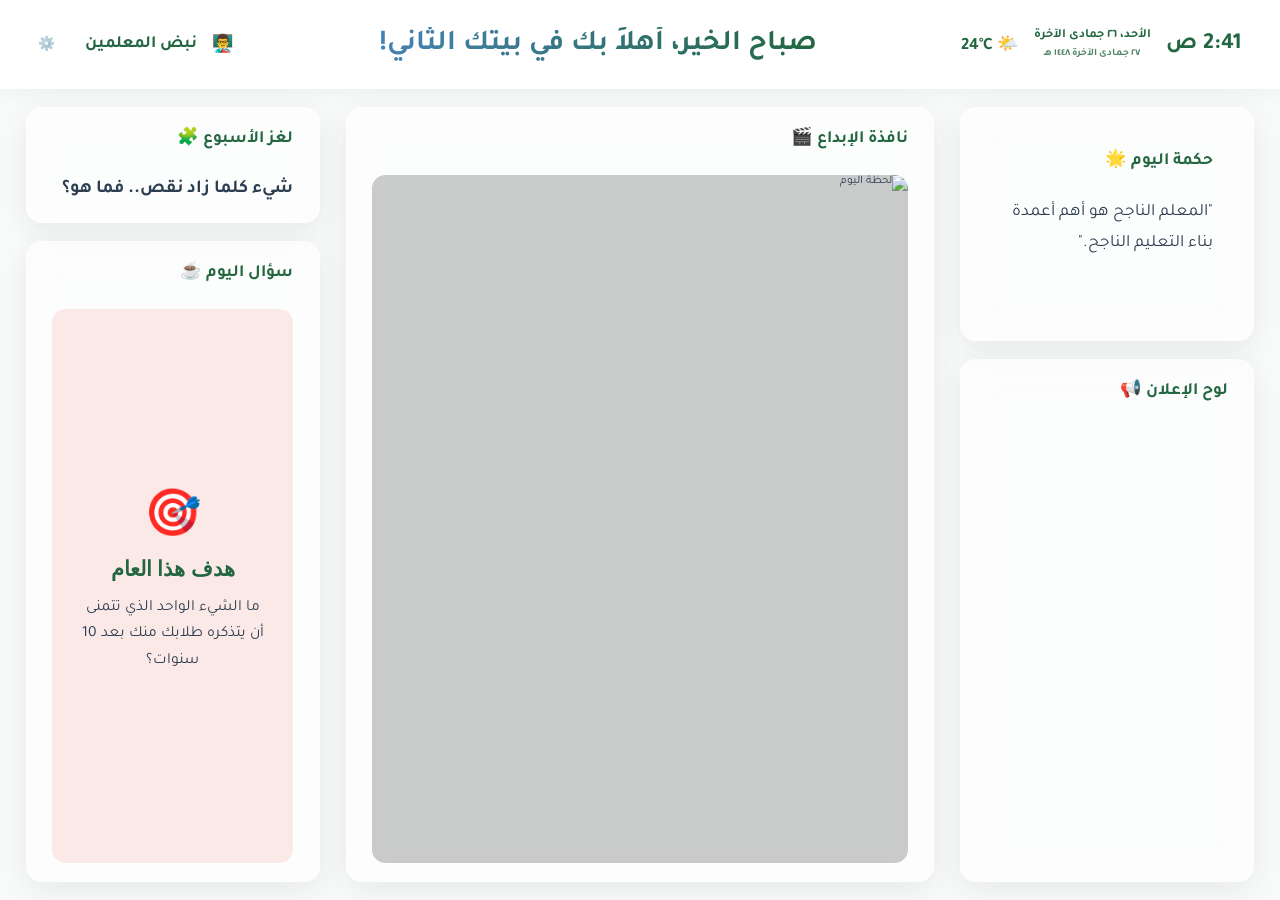
==== commit 5c69401a: "Add 30 dynamic activities rotating every 5 minutes with category titles and breathing animation http" ====
--- a/index.html
+++ b/index.html
@@ -73,39 +73,9 @@
 
                     <!-- Dynamic Activities Widget -->
                     <div class="widget glass-card dynamic-widget" style="flex-grow: 1; padding: 2vh 2vw; display: flex; flex-direction: column; overflow: hidden; min-height: 0;">
-                        <h2 class="widget-title" style="font-size: 1.5rem; border-bottom: 2px solid rgba(255,255,255,0.2); padding-bottom: 1vh; margin-bottom: 1.5vh;">تجديد النشاط 🔄</h2>
-                        <div id="dynamic-activity-container" style="flex-grow: 1; display: flex; align-items: center; justify-content: center; position: relative; min-height: 0;">
-                            
-                            <!-- Activity 1: Breathing -->
-                            <div class="activity-item" id="activity-breathing" style="width: 100%; height: 100%;">
-                                <div class="nature-bg" style="height: 100%; border-radius: 1.5vh; display: flex; align-items: center; justify-content: center; background: url('https://images.unsplash.com/photo-1472214103451-9374bd1c798e?auto=format&fit=crop&w=600') no-repeat center center; background-size: cover;">
-                                    <div class="breathing-circle" style="width: 15vh; height: 15vh; border-radius: 50%; background: rgba(255,255,255,0.3); backdrop-filter: blur(5px); display: flex; align-items: center; justify-content: center; animation: breathe 8s infinite ease-in-out;">
-                                        <span id="breathe-text" style="font-size: 1.5rem; color: white; font-weight: bold;">تنفس</span>
-                                    </div>
-                                </div>
-                            </div>
-
-                            <!-- Activity 2: Stretch -->
-                            <div class="activity-item hidden" id="activity-stretch" style="display: none; text-align: center;">
-                                <span class="emoji" style="font-size: 4rem; display: block; margin-bottom: 1.5vh;">🧘‍♀️</span>
-                                <h3 style="font-size: 1.8rem; color: var(--color-primary); margin-bottom: 1vh;">استرخاء سريع!</h3>
-                                <p style="font-size: 1.4rem; line-height: 1.6;">حرّك كتفيك بشكل دائري للخلف 5 مرات لتخفيف التوتر العضلي.</p>
-                            </div>
-
-                            <!-- Activity 3: Icebreaker -->
-                            <div class="activity-item hidden" id="activity-icebreaker" style="display: none; text-align: center;">
-                                <span class="emoji" style="font-size: 4rem; display: block; margin-bottom: 1vh;">☕</span>
-                                <h3 style="font-size: 1.8rem; color: #555; margin-bottom: 1vh;">سؤال للقهوة</h3>
-                                <p style="font-size: 1.4rem; font-weight: bold; line-height: 1.6;">لو كان بإمكانك تعليم مادة مختلفة ليوم واحد، ماذا ستختار؟</p>
-                            </div>
-
-                            <!-- Activity 4: Tip -->
-                            <div class="activity-item hidden" id="activity-tip" style="display: none; text-align: center;">
-                                <span class="emoji" style="font-size: 4rem; display: block; margin-bottom: 1vh;">💡</span>
-                                <h3 style="font-size: 1.8rem; color: #4CAF50; margin-bottom: 1vh;">ومضة تربوية</h3>
-                                <p style="font-size: 1.4rem; line-height: 1.6;">قاعدة الـ 3 ثوانٍ: انتظر 3 ثوانٍ صامتاً بعد طرح السؤال على الفصل!</p>
-                            </div>
-
+                        <h2 class="widget-title" id="activity-widget-title" style="font-size: 1.5rem; border-bottom: 2px solid rgba(255,255,255,0.2); padding-bottom: 1vh; margin-bottom: 1.5vh; flex-shrink: 0;">تجديد النشاط 🔄</h2>
+                        <div id="dynamic-activity-container" style="flex: 1; min-height: 0; overflow: hidden; border-radius: 1.5vh;">
+                            <!-- Rendered dynamically by screen.js -->
                         </div>
                     </div>
                 </div>
